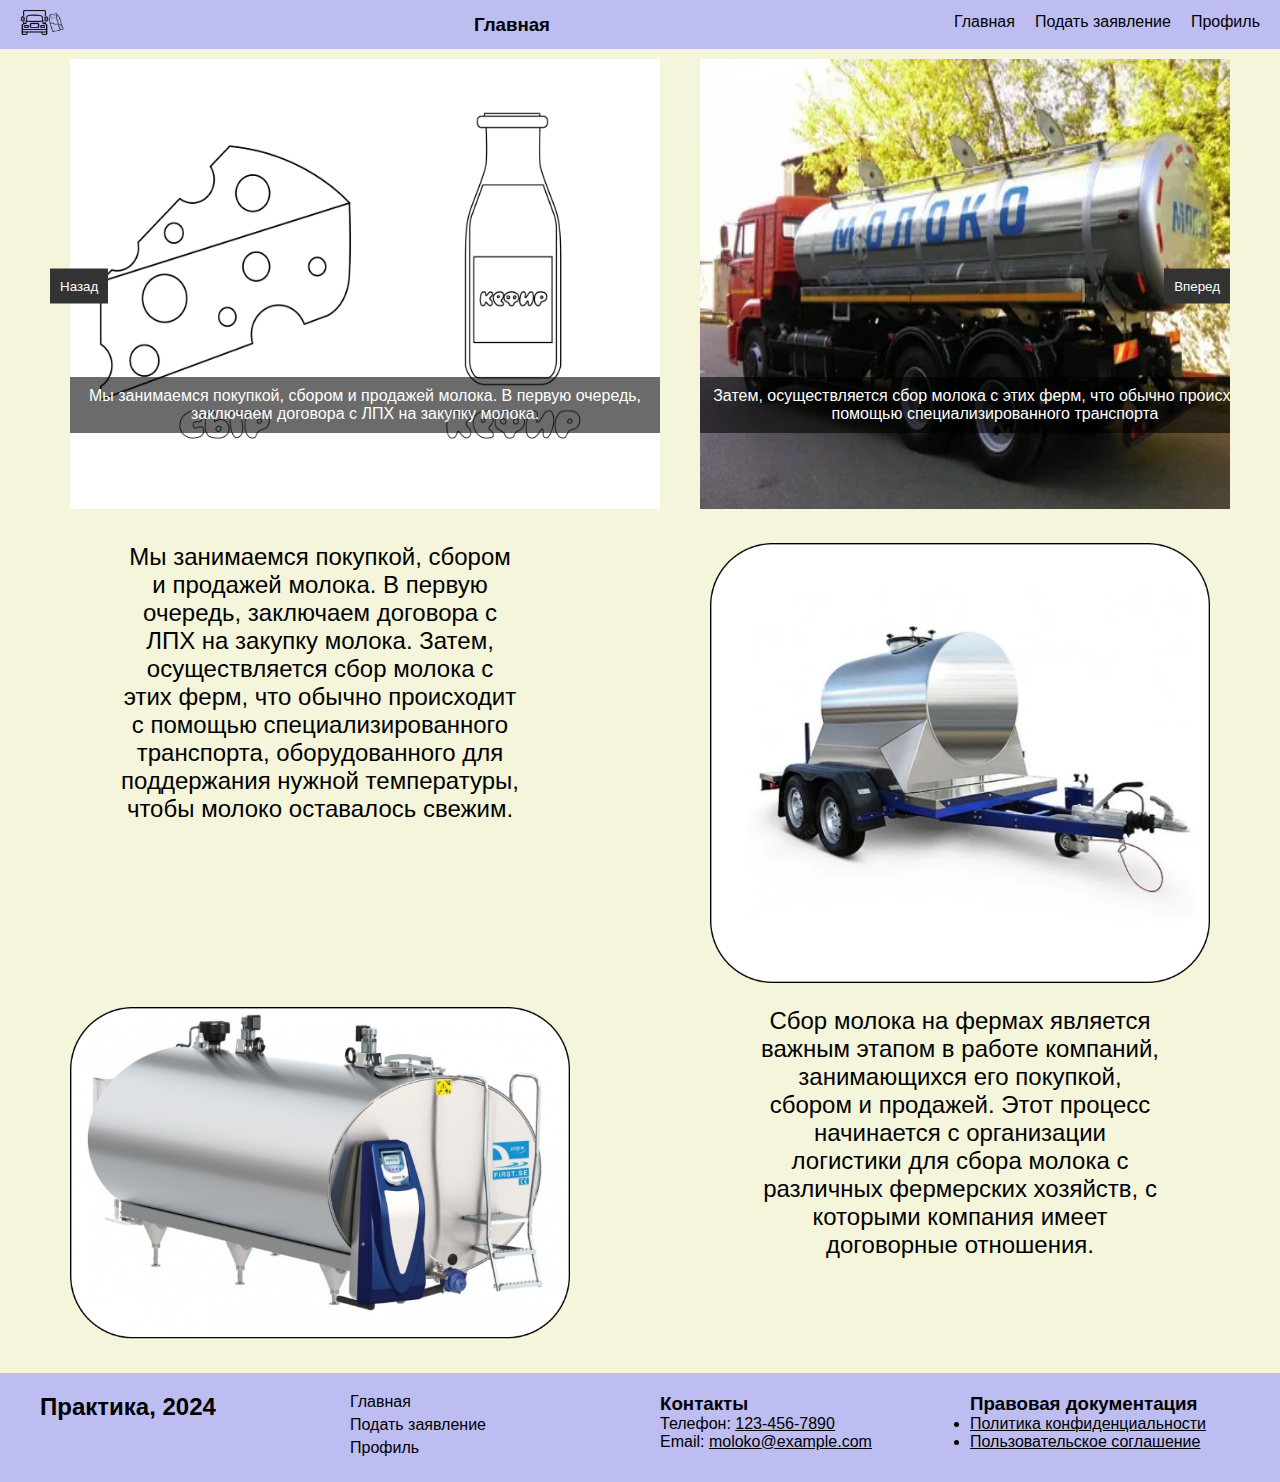
==== index.html @ be43a27b "Add files via upload" ====
<!DOCTYPE html>
<html lang="en">
<head>
    <meta charset="UTF-8">
    <meta name="viewport" content="width=device-width, initial-scale=1.0">
    <title>Главная страница</title>
    <link rel="stylesheet" href="styles.css">
    <link rel="stylesheet" href="styles-main.css">
</head>
<body>
    <header>
        <a href="index.html"><img src="images/logo.png" alt=""></a>
        <h3>Главная</h3>
        <nav>
            <ul class="menu">
                <li><a href="index.html">Главная</a></li>
                <li><a href="send-req.html">Подать заявление</a></li>
                <li><a href="profile.html">Профиль</a></li>
            </ul>
        </nav>
    </header>
    <div class="slider">
        <div class="slides" style="display: block;">
            <div class="slide" style="width: 100%;">
                <img id="slide1" class="sl-im" src="images/slide1.png" alt="Изображение 1">
                <p id="sl-tx1">Управление квадракоптерами требует понимания принципов аэродинамики и технической специфики дронов для достижения стабильного полета</p>
            </div>
            <div class="slide" style="width: 0px; visibility: hidden;">
                <img id="slide2" class="sl-im" src="images/slide2.png" alt="Изображение 2">
                <p id="sl-tx2">Обучение управлению квадракоптерами поможет развить навыки координации, реакции и принятия быстрых решений во время полета</p>
            </div>
        </div>
        <button class="btn-ch prev">Назад</button>
        <button class="btn-ch next">Вперед</button>
    </div>

    <div class="infographic">
        
    </div>

    <div class="row">
        <div class="cell">
            <p>Мы занимаемся покупкой, сбором и продажей молока.
                В первую очередь, заключаем договора с ЛПХ на закупку молока. 
                Затем, осуществляется сбор молока с этих ферм, что обычно происходит с помощью специализированного транспорта, оборудованного для поддержания нужной температуры, чтобы молоко оставалось свежим.
                </p>
        </div>
        <div class="cell">
            <img src="images/mol.png" alt="">
        </div>
    </div>
    <div class="row">
        <div class="cell">
            <img src="images/mol2.png" alt="">
        </div>
        <div class="cell">
            <p>Сбор молока на фермах является важным этапом в работе компаний,
                 занимающихся его покупкой, сбором и продажей. Этот процесс 
                 начинается с организации логистики для сбора молока с различных 
                 фермерских хозяйств, с которыми компания имеет договорные отношения.
                </p>
        </div>
    </div>
    <footer class="site-footer">
        <div class="footer-column">
            <h2>Практика, 2024</h2>
        </div>
        <div class="footer-column">
            <nav>
                <ul>
                    <li><a href="index.html">Главная</a></li>
                    <li><a href="send-req.html">Подать заявление</a></li>
                    <li><a href="profile.html">Профиль</a></li>
                </ul>
            </nav>
        </div>
        <div class="footer-column">
            <h3>Контакты</h3>
            <p>Телефон: <a href="#">123-456-7890</a></p>
            <p>Email: <a href="#">moloko@example.com</a></p>
        </div>
        <div class="footer-column">
            <h3>Правовая документация</h3>
            <ul>
                <li><a href="#">Политика конфиденциальности</a></li>
                <li><a href="#">Пользовательское соглашение</a></li>
            </ul>
        </div>
    </footer>
    <script src="script-main.js"></script>
</body>
</html>
---- styles.css ----
body {
    padding: 0;
    margin: 0;
    font-family: Arial, sans-serif;
    background-color: #F5F5DC;
    justify-content: center;
    align-items: center;
}

* {
    padding: 0;
    margin: 0;
    -webkit-box-sizing: border-box;
    box-sizing: border-box;
}

header {
    display: flex;
    justify-content: space-between;
    align-items: center;
    background-color: #BDBDF2;
    padding: 10px 20px;
}

header img {
    width: 50px;
    height: 25px;
}

h3 {
    margin: 0;
    color: black;
}

nav {
    order: 1; 
}

.menu {
    list-style-type: none;
    margin: 0;
    padding: 0;
    display: flex;
}

.menu li {
    margin-left: 20px; 
}

.menu li:first-child {
    margin-left: 0;
}

.menu a {
    color: black;
    text-decoration: none;
}

@media (max-width: 770px) {
    header {
        flex-direction: column;
        align-items: flex-start;
    }

    nav {
        order: 0;
    }

    .menu {
        flex-direction: column;
    }

    .menu li {
        margin-left: 0;
        margin-top: 10px;
    }
}

.site-footer {
    margin-top: 30px;
    background-color: #BDBDF2;
    padding: 10px;
    padding-left: 30px;
    display: flex;
    flex-wrap: wrap;
    justify-content: space-around;
}

.footer-column {
    flex: 1;
    margin: 10px;
    color: #000;
}

nav ul {
    list-style-type: none;
    padding: 0;
}

nav ul li {
    margin-bottom: 5px;
}

nav ul li a {
    color: #000;
    text-decoration: none;
}

ul li a {
    color: #000;
}

p a {
    color: #000;
}

@media screen and (max-width: 770px) {
    .site-footer {
        flex-direction: column;
        text-align: center;
    }

    .footer-column {
        margin: 10px 0;
    }
}

@media screen and (max-width: 540px) {
    .site-footer {
        flex-direction: column;
        text-align: center;
    }

    .footer-column {
        margin: 15px 0;
    }
}
---- styles-main.css ----
.row {
    margin-top: 20px;
    display: flex;
}

.cell {
    justify-content: center;
    align-items: center;
    flex: 0 0 50%;
    text-align: center;
}

.cell p {
    margin: auto;
    width: 400px;
    font-size: 24px;
}

.cell img {
    width: 500px;
}

.infographic {
    display: flex;
    align-items: center;
  }
  
  .info-icon {
    width: 100px;
    height: 100px;
    overflow: hidden;
  }
  
  .info-icon img {
    width: 100%;
    height: auto;
    transition: transform 0.5s ease-in-out;
  }
  
  .info-data {
    margin-left: 20px;
  }
  
  @keyframes milkAnimation {
    0% { transform: scale(1); }
    50% { transform: scale(1.2); }
    100% { transform: scale(1); }
  }

.slider {
  margin: 10px 50px;
  position: relative;
  overflow: hidden;
}

.slides {
  display: flex;
}

.slide {
  flex: 0 0 50%; /* Половина ширины страницы */
  position: relative;
  margin: 0 20px;
}

.sl-im {
  width: 100%;
  height: 450px;
}

.btn-ch{
  position: absolute;
  top: 50%;
  transform: translateY(-50%);
  padding: 10px;
  background-color: #333;
  color: white;
    border: none;
    cursor: pointer;
}

.prev {
    left: 0;
}

.next {
    right: 0;
}

.slide p {
  color: white;
  position: absolute;
  top: 70%;
  background: #00000094;
  padding: 10px;
  text-align: center;
}

@media (max-width: 1000px) {
  .slide p {
      position: absolute;
      top: 60%;
  }
}

@media (max-width: 770px) {
  .slide p {
      position: absolute;
  }
}

@media (max-width: 430px) {
  .slide p {
      font-size: 14px;
      position: absolute;
      top: 60%;
  }
}

@media (max-width: 330px) {
  .slide p {
      position: absolute;
      top: 60%;
  }
}
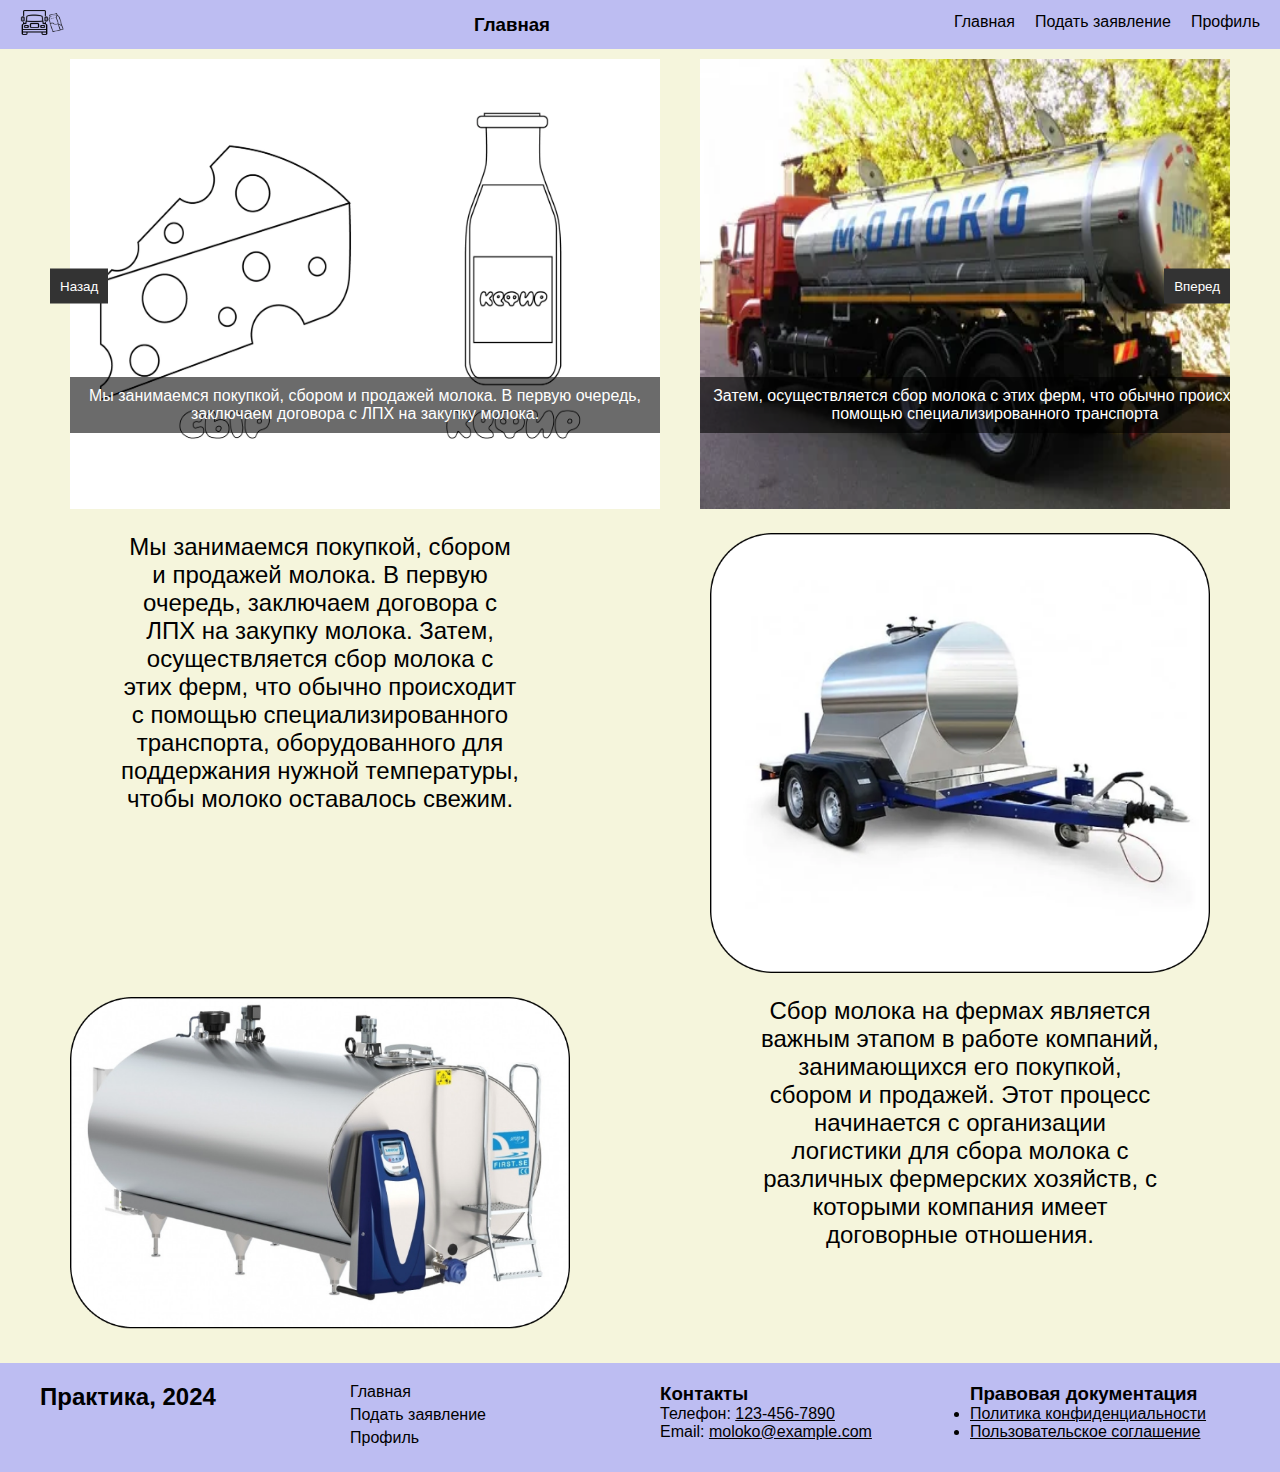
==== commit c528b54b: "Update index.html" ====
--- a/index.html
+++ b/index.html
@@ -25,7 +25,7 @@
                 <img id="slide1" class="sl-im" src="images/slide1.png" alt="Изображение 1">
                 <p id="sl-tx1">Управление квадракоптерами требует понимания принципов аэродинамики и технической специфики дронов для достижения стабильного полета</p>
             </div>
-            <div class="slide" style="width: 0px; visibility: hidden;">
+            <div class="slide" style="width: 0px;">
                 <img id="slide2" class="sl-im" src="images/slide2.png" alt="Изображение 2">
                 <p id="sl-tx2">Обучение управлению квадракоптерами поможет развить навыки координации, реакции и принятия быстрых решений во время полета</p>
             </div>
@@ -33,11 +33,6 @@
         <button class="btn-ch prev">Назад</button>
         <button class="btn-ch next">Вперед</button>
     </div>
-
-    <div class="infographic">
-        
-    </div>
-
     <div class="row">
         <div class="cell">
             <p>Мы занимаемся покупкой, сбором и продажей молока.
@@ -89,4 +84,4 @@
     </footer>
     <script src="script-main.js"></script>
 </body>
-</html>+</html>
